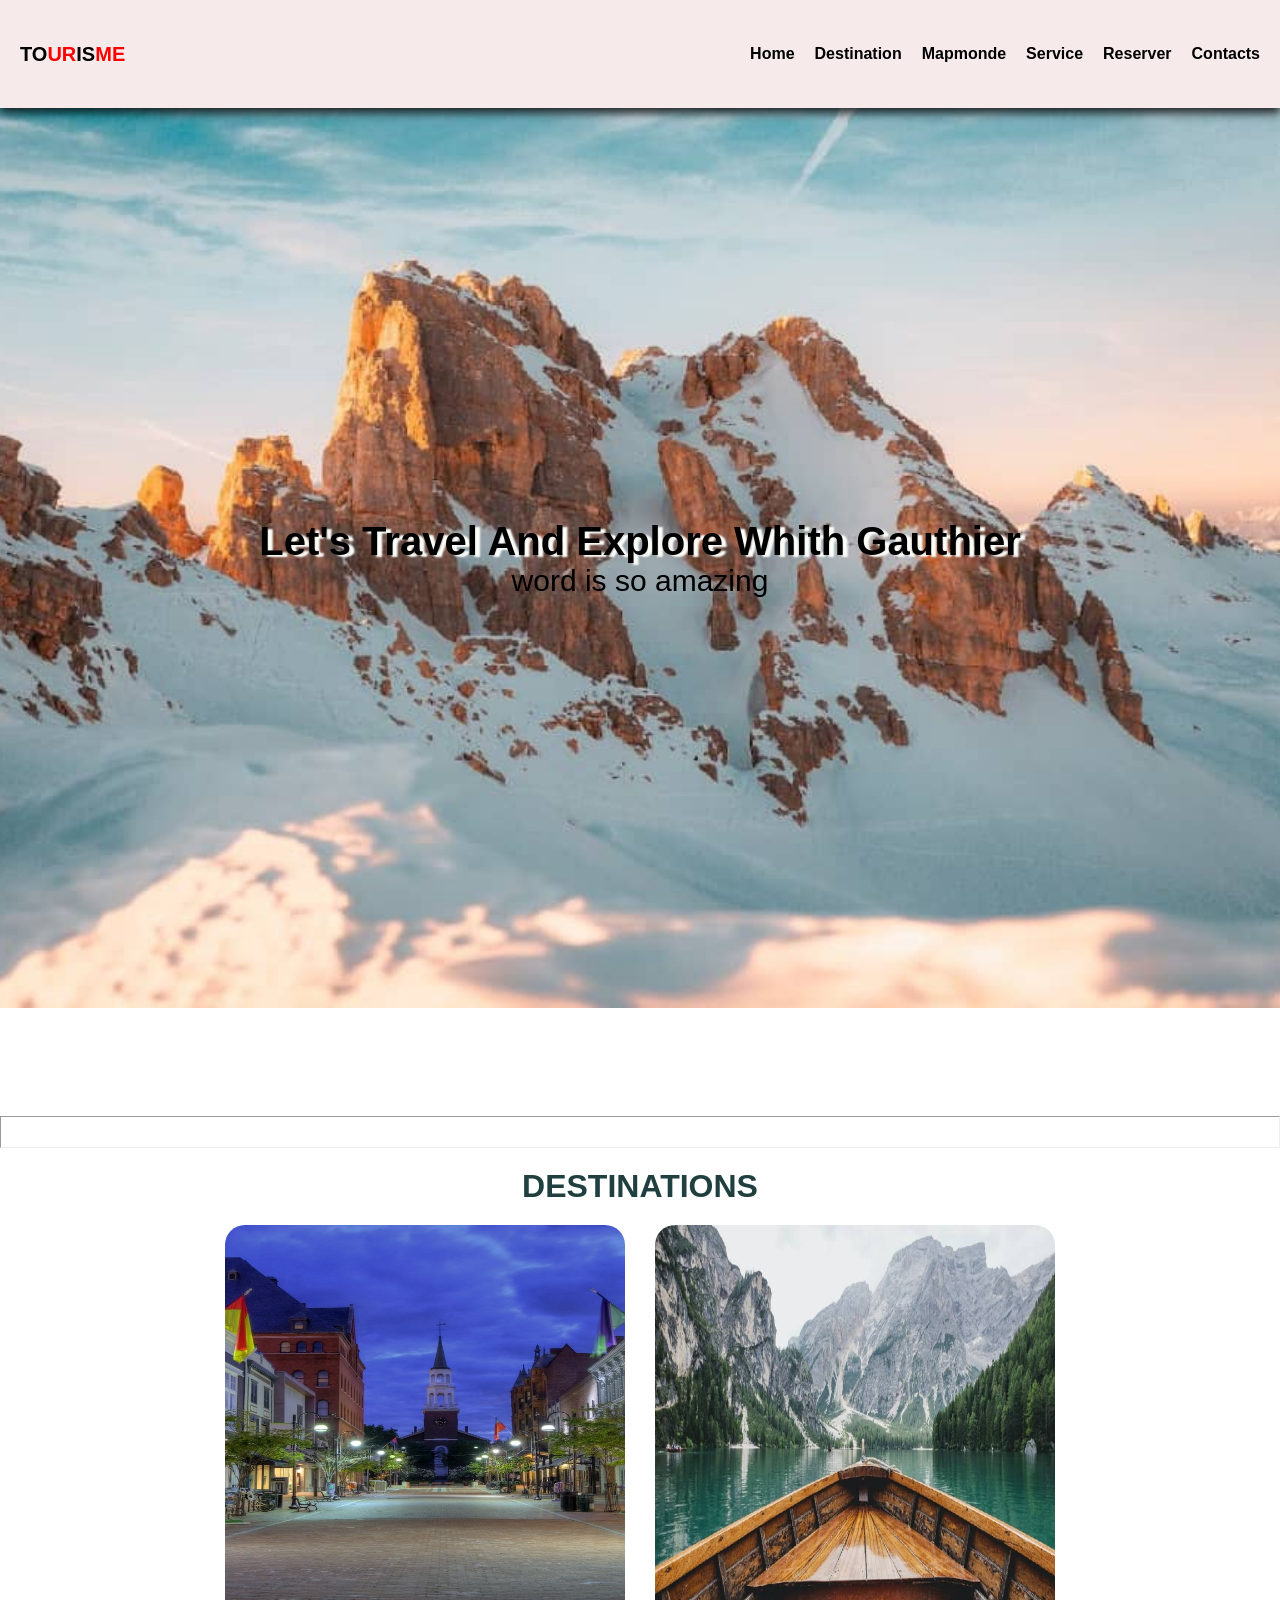
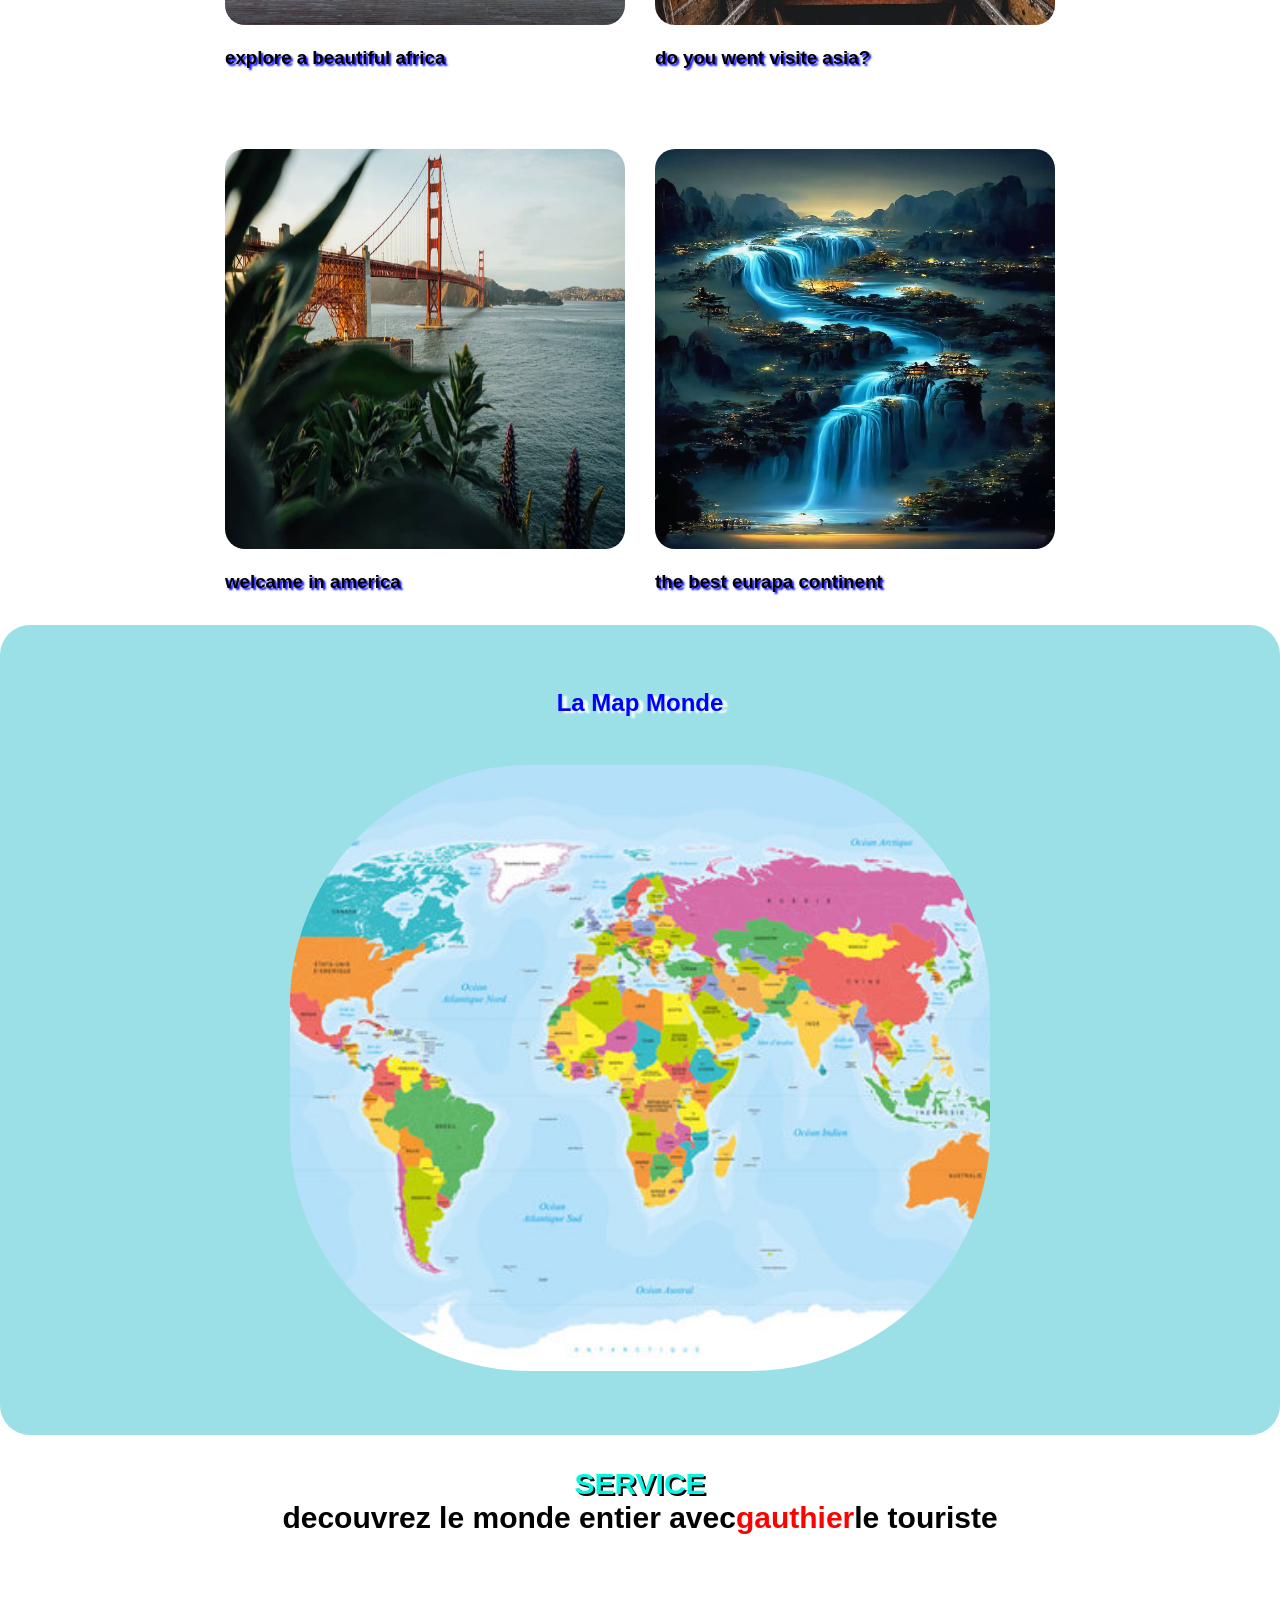
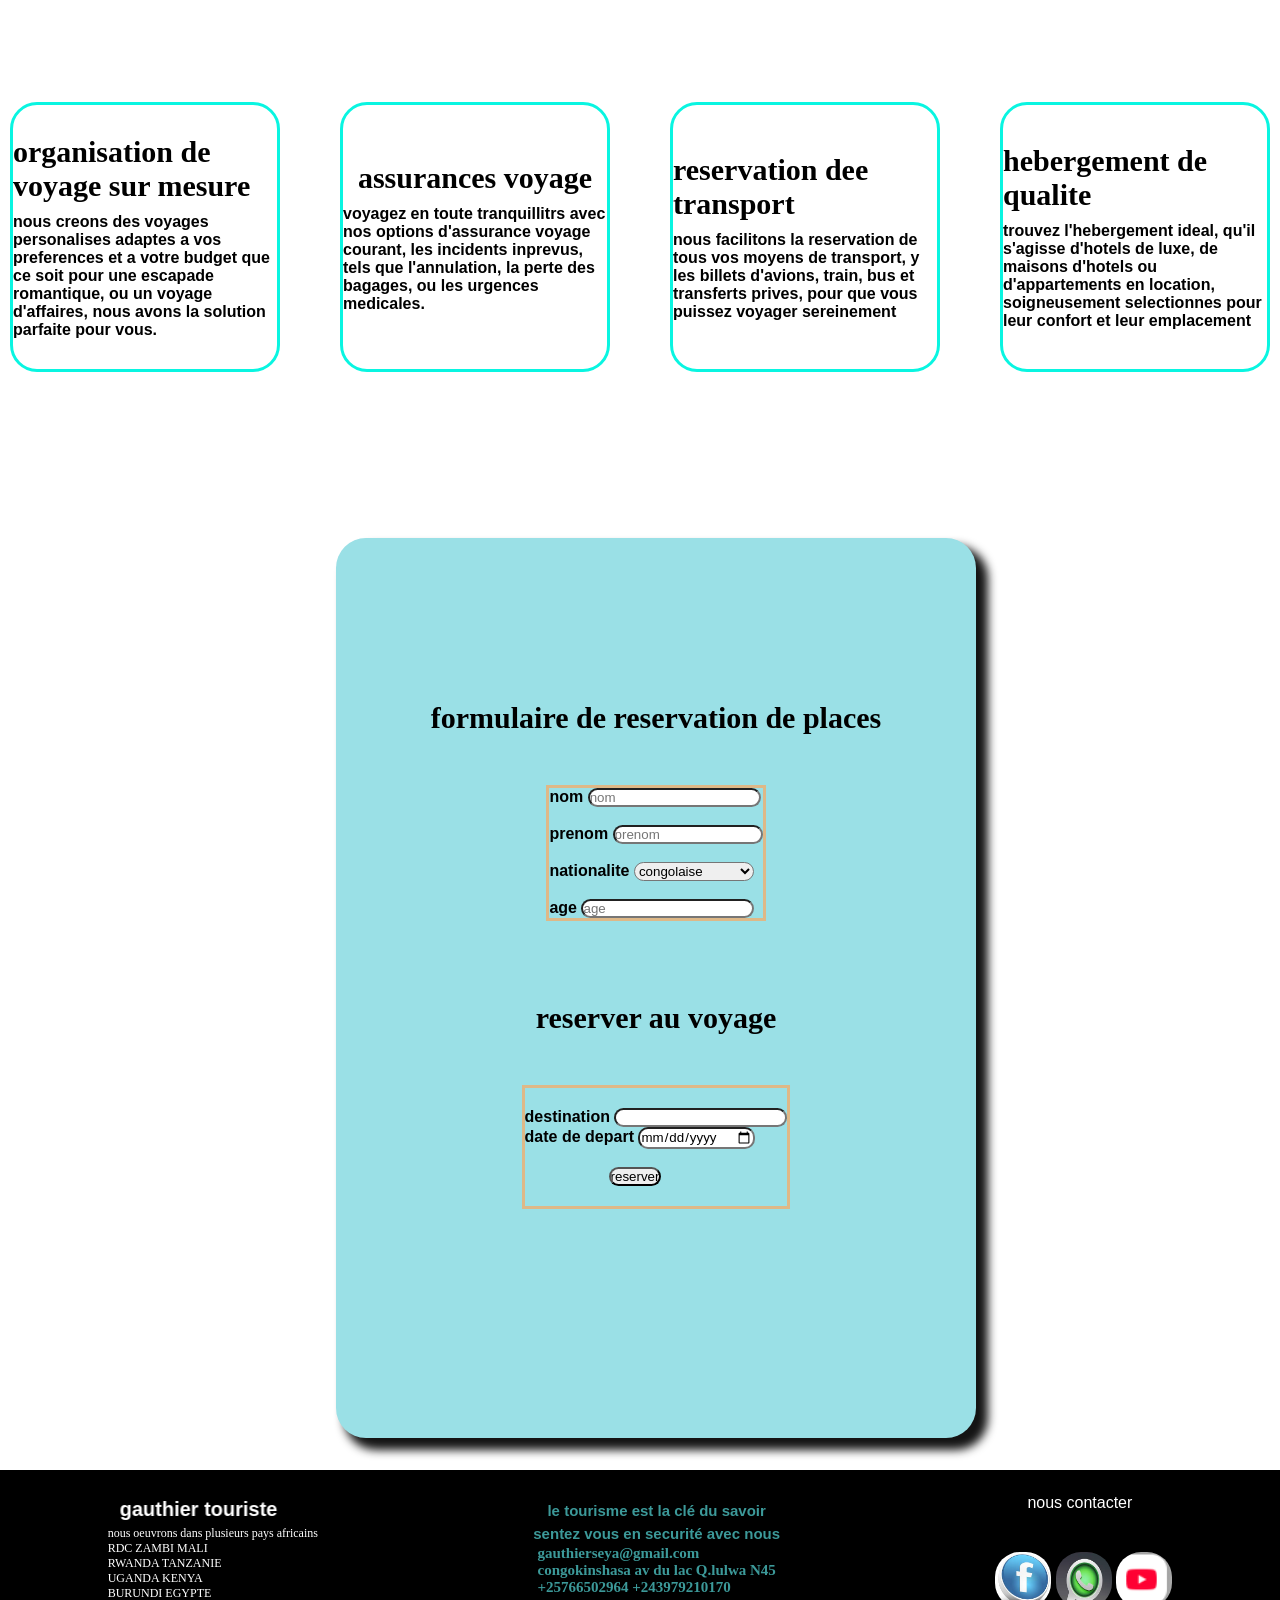
==== index.html @ 712d06c0 "index modifie" ====
<!DOCTYPE html>
<html lang="fr">

<head>
    <meta charset="UTF-8">
    <meta name="viewport" content="width=device-width, initial-scale=1.0">
    <title>site touristique</title>
    <link rel="stylesheet" href="./site.css">
</head>

<body>
    <nav>
        <h1>to<span style="color: red;">ur</span>is<span style="color: red;">me</span></h1>
        <div>
            <ul>
                <li><a href="#section1">home</a></li>
                <li><a href="#section2">destination</a></li>
                <li><a href="#section3">mapmonde</a></li>
                <li><a href="#service">service</a></li>
                <li><a href="#section5">reserver</a></li>
                <li><a href="#footer">contacts</a></li>

            </ul>
        </div>
    </nav>

    <main>
        <section class="section1" id="section1">
            <div class="div1">
                <h1>let's travel and explore whith gauthier</h1>
                <p>word is so amazing</p>
            </div>
        </section>
        <hr>

        <h1 class="h1">Destinations</h1>
        <section class="section2" id="section2">
            <div class="img1">
                <div>
                    <img src="./Paysage/africa.jpg" alt=""><br><br>
                    <h3>explore a beautiful africa</h3>
                </div>
                <div>
                    <img src="./Paysage/america.jpg" alt=""><br><br>
                    <h3>welcame in america</h3>
                </div>
            </div>

            <div class="img1">
                <div>
                    <img src="./Paysage/asie.jpg" alt=""><br><br>
                    <h3> do you went visite asia?</h3>
                </div>
                <div> <img src="./Paysage/europe.jpg" alt=""><br><br>
                    <h3> the best eurapa continent</h3>
                </div>
            </div>
        </section>


        <section class="section3" id="section3">
            <h1 class="h2">la map monde</h1>
            <img src="./Paysage/map monde.jpg" alt="">
        </section>

        <h1 class="h4">service</h1>
        <p class="h5">decouvrez le monde entier avec <span style="color: red;"> gauthier </span> le touriste</p>
        
        <section class="section4" id="service">

            <div class="sdiv">
                <h1>organisation de voyage sur mesure</h1>
                <p>nous creons des voyages personalises adaptes a vos preferences et a votre budget que ce soit pour une
                    escapade romantique, ou un voyage d'affaires, nous avons la solution parfaite pour vous.</p>
            </div>
            <div class="sdiv">
                <h1>assurances voyage</h1>
                <p>voyagez en toute tranquillitrs avec nos options d'assurance voyage courant, les incidents inprevus,
                    tels que l'annulation, la perte des bagages, ou les urgences medicales.</p>
            </div>
            <div class="sdiv">
                <h1>reservation dee transport</h1>
                <p>nous facilitons la reservation de tous vos moyens de transport, y les billets d'avions, train, bus et
                    transferts prives, pour que vous puissez voyager sereinement</p>
            </div>
            <div class="sdiv">
                <h1> hebergement de qualite </h1>
                <p>trouvez l'hebergement ideal, qu'il s'agisse d'hotels de luxe, de maisons d'hotels ou d'appartements
                    en location, soigneusement selectionnes pour leur confort et leur emplacement</p>
            </div>
        </section>

        <section class="section5" id="section5">
            <h1>formulaire de reservation de places</h1>
            <div class="form">
                <label for="name">nom</label>
                <input type="text" name="" id="" placeholder="nom"><br><br>

                <label for="name">prenom</label>
                <input class="prenom" type="text" name="" id="" placeholder="prenom"><br><br>

                <label for="nationalite">nationalite</label>
              <select class="nat" name="nationalite" id="nationalite">nationalite
                <option value="congolaise">congolaise</option>
                <option value="burundaise">burundaise</option>
                <option value="tanzaniene">tanzaniene</option>
                <option value="zambienne">zambienne</option>
                </select><br><br>

                <label for="age">age</label>
                <input type="number" name="age" id="age" required placeholder="age">

               
            </div>
            <h1>reserver au voyage</h1>
            <div class="form2">
                <label for="destination">destination</label>
                <input type="text" name="" id=""><br>

                <label for="date de depart">date de depart</label>
                <input type="date" name="date" id="date"><br><br>
                <input class="env" type="submit" value="reserver">
            </div>
        </section>

        <section></section>
        <footer id="footer">
            <div class="div2">
                <h1> <marquee behavior="" direction="right">gauthier touriste</marquee></h1>
                <p>nous oeuvrons dans plusieurs pays africains </p>
                <p>RDC ZAMBI MALI</p>
                <P>RWANDA TANZANIE</P>
                <P>UGANDA KENYA</P>
                <P>BURUNDI EGYPTE</P>
            </div>
            <div class="div4">
                <p>le tourisme est la clé du savoir <p>
                <p>sentez vous en securité avec nous</p>
                gauthierseya@gmail.com <br>
                congokinshasa av du lac Q.lulwa N45 <br>
                +25766502964 +243979210170
            </div>
            <div class="div3">
                <p>nous contacter</p>
                <a href="http://facebook.com" target="_blank"> <img src="./Paysage/facebook.jpeg" alt="facebook"></a>
                <a href="http://wa.me +243979210170" target="_blank"><img src="./Paysage/whatsapp.jpeg" alt=""></a>
                <a href="http://youtube.com" target="_blank"><img src="./Paysage/Annotation 2025-03-13 210353.png" alt=""></a>

                <a href="http://"></a>
            </div>
        </footer>
    </main>
</body>

</html>
---- site.css ----
*{
    padding: 0;
    margin: 0;
    box-sizing: border-box;
    text-decoration: none;
    list-style: none;
    font-family: sans-serif, georgia;
}
nav{
    display: flex;
    justify-content: space-between;
    width: 100%;
    height: 12vh;
    align-items: center;
    position: fixed;
    top: 0;
    background-color: rgb(247, 234, 234);
    box-shadow: 0 5px 9px rgba(20, 20, 20, 0.9);
    z-index:1;

}
ul{
    display: flex;
    gap: 20px;
    margin: 20px;
}
nav h1{
    margin: 20px;
    font-size: 20px;
    font-family: sans-serif;
    text-transform: uppercase;
    font-weight: 800;
       
}
ul a{
    color: rgb(0, 0, 0);
    font-weight: 700;
    text-transform: capitalize;
}
ul a:hover{
    color: rgb(202, 32, 32);
}
.section1{
    width: 100%;
    height: 100vh;
    margin: 12vh 0;
    background-image: url(./Paysage/savane.jpg);
    background-repeat:no-repeat;
    background-position: center;
    background-size: cover;
    object-fit:cover;
    display: flex;
    justify-content: center;
    align-items: center;
}
.div1 h1{
    text-transform: capitalize;
    font-weight: 900;
    font-size: 40px;
    text-shadow: 5px 2px 2px  rgb(253, 255, 251);
}
.div1 p{
    font-weight: 500;
    font-size: 30px;
    display: flex;
    text-align: center;
}
.section2{
    display: flex;
   justify-content: center;
   gap: 30px;
   padding: 20px 0 0 0;
   width: 100%;
   height: auto;
   
}
.section2 img{
    width: 400px;
    height: 400px;
    border-radius: 20px;
    
}
.section2 h3{
    font-weight: 800;
    text-shadow: 2px 2px 2px blue;
}
.img1{
    display: flex;
    flex-direction: column;
    gap: 80px;

}
.h1{
    display: flex;
    justify-content: center;
    padding: 20px 0 0 0;
    text-transform: uppercase;
    color: rgb(32, 63, 63);
    font-weight: 800;
    position: sticky;
    right: 0;
}
hr{
    padding: 30px 0 0 0;
}
.section2 img{
    transition: transform 0.3s ease;
}
.section2 img:hover{
    transform: scale(1.1);
}
.section3 img{
    object-fit: cover;
    width: 700px;
    height: 700px;
    border-radius: 15rem;
    
}
.section3{
    background-color: rgb(154, 224, 230);
    display: flex;
    justify-content: center;
    height: 90vh;
    padding: 4rem 0;
    flex-direction: column;
    align-items: center;
    margin: 2rem 0;
    border-radius: 30px;
    
    
}
.h2{
    color: blue;
    padding: 0 0 3rem 0;
    text-transform: capitalize;
    font-weight: 900;
    text-shadow: 5px 2px 2px white;    
}
.section4{
    width: 100%;
    height: 67vh;
    display: flex;
    justify-content: center;
    align-items: center;
    gap: 60px;
    padding: 0 10px;
    box-sizing: border-box;
}
.h4{
    display: flex;
    justify-content: center;
    align-items: center;
    font-family: Arial, Helvetica, sans-serif;
    font-size: 30px;
    text-transform: uppercase;
    color: rgb(9, 245, 225);
    text-shadow: black 2px 2px;
    font-weight: 800;
    
}
.h5{
    display: flex;
    justify-content: center;
    align-items: center;
    font-family: Arial, Helvetica, sans-serif;
    font-size: 30px;
    font-weight: 600;
    flex-direction: row;

}
.section4 div{
    border: solid 3px rgb(9, 245, 225);
    border-radius: 10%;
    width: 25%;
    height: 30vh;
    display: flex;
    flex-direction: column;
    justify-content: center;
    align-items: center;
    gap: 10px;
    box-shadow: 30px red;
    box-sizing: border-box;
    position: relative;
}
.section4 h1{
    font-family: cursive;
    font-size: 30px;
    color: black;
}
.section4 p{
    font-family: 'Gill Sans', 'Gill Sans MT', Calibri, 'Trebuchet MS', sans-serif;
    font-size: 16px;
    font-weight: 800;
    color: black;
}
.section5{
    width: 50%;
    height: 100vh;
    display: flex;
    flex-direction: column;
    justify-content: center;
    align-items: center;
    margin: 0 21rem 2rem 21rem;
    gap: 50px;
    background-color: rgb(154, 224, 230);
    border-radius: 30px;
    box-shadow: 10px 10px 10px 2px rgba(20, 20, 20, 6);
}
.form{
    border: solid 3px burlywood;
    
}
.form2{
    border: solid 3px burlywood;
    padding: 20px 0;
    margin:0 0 6rem 0;

}
.prenom{
    width:150px;
}
.nat{
    width: 120px;
    border-radius: 10px;
}
.section5 h1{
    padding: 30px 0 0 0;
    font-weight: 800;
    font-family: cursive;
    font-size: 30px;
}
input{
    border-radius: 10px;
}
.env{
    margin: 0 0 0 84px;
}
label{
    font-weight: 800;
}
.sdiv h1,p{
    display: flex;
    flex-direction: column;
    position: relative;
}
footer{
    background-color: black;
    display: flex;
    justify-content: space-around;
    color: white;
}
div{
    color: 
}
footer h1{
    font-size: 20px;
}
.div2{
    display: flex;
    flex-direction: column;
    justify-content: center;
}
.div3 img{
    width: 3.5rem;
    height: 3.5rem;
    border-radius: 25px;
    margin: 1rem 0;
}
.div2 p{
    font-family: cursive;
    font-size: 12px;
}
.div3 p{
    margin: 1.5rem 2rem;
}
.div4{
    display: flex;
    justify-content: center;
    align-items: center;
    flex-direction: column;
    gap: 3px;
    font-weight: 700;
    font-family: cursive;
    color: rgb(60, 153, 153);
    font-size: 15px;
}

@media (max-width: 600px) {
    nav {
        flex-direction: column;
        height: auto;
        padding: 10px 0;
        position: static;
    }
    nav h1 {
        margin: 10px 0;
        font-size: 18px;
    }
    nav ul {
        flex-direction: column;
        gap: 10px;
        margin: 10px 0;
        align-items: center;
    }
    .section1 {
        height: 60vh;
        margin: 0;
        padding-top: 60px;
    }
    .div1 h1 {
        font-size: 22px;
        text-align: center;
    }
    .div1 p {
        font-size: 16px;
        text-align: center;
    }
    .section2 {
        flex-direction: column;
        gap: 10px;
        align-items: center;
        padding: 10px 0;
    }
    .img1 {
        flex-direction: column;
        gap: 20px;
        align-items: center;
    }
    .section2 img {
        width: 90vw;
        height: 180px;
        max-width: 100%;
    }
    .section3 img {
        width: 90vw;
        height: 180px;
        border-radius: 2rem;
    }
    .section3 {
        height: auto;
        padding: 1rem 0;
        margin: 1rem 0;
    }
    .section4 {
        flex-direction: column;
        gap: 20px;
        height: auto;
        padding: 10px 0;
    }
    .section4 div {
        width: 90vw;
        height: auto;
        border-radius: 10px;
        padding: 10px;
    }
    .section5 {
        width: 95vw;
        margin: 1rem 0;
        height: auto;
        gap: 20px;
        padding: 10px 0;
    }
    .form, .form2 {
        width: 90vw;
        padding: 10px;
        margin: 0;
    }
    .env {
        margin: 0;
        width: 100%;
    }
    .h1, .h2, .h4, .h5 {
        font-size: 18px;
        padding: 10px 0 0 0;
        text-align: center;
    }
    footer {
        flex-direction: column;
        align-items: center;
        text-align: center;
        gap: 10px;
        padding: 10px 0;
    }
    .div3 img {
        width: 2.5rem;
        height: 2.5rem;
        margin: 0.5rem 0;
    }
}
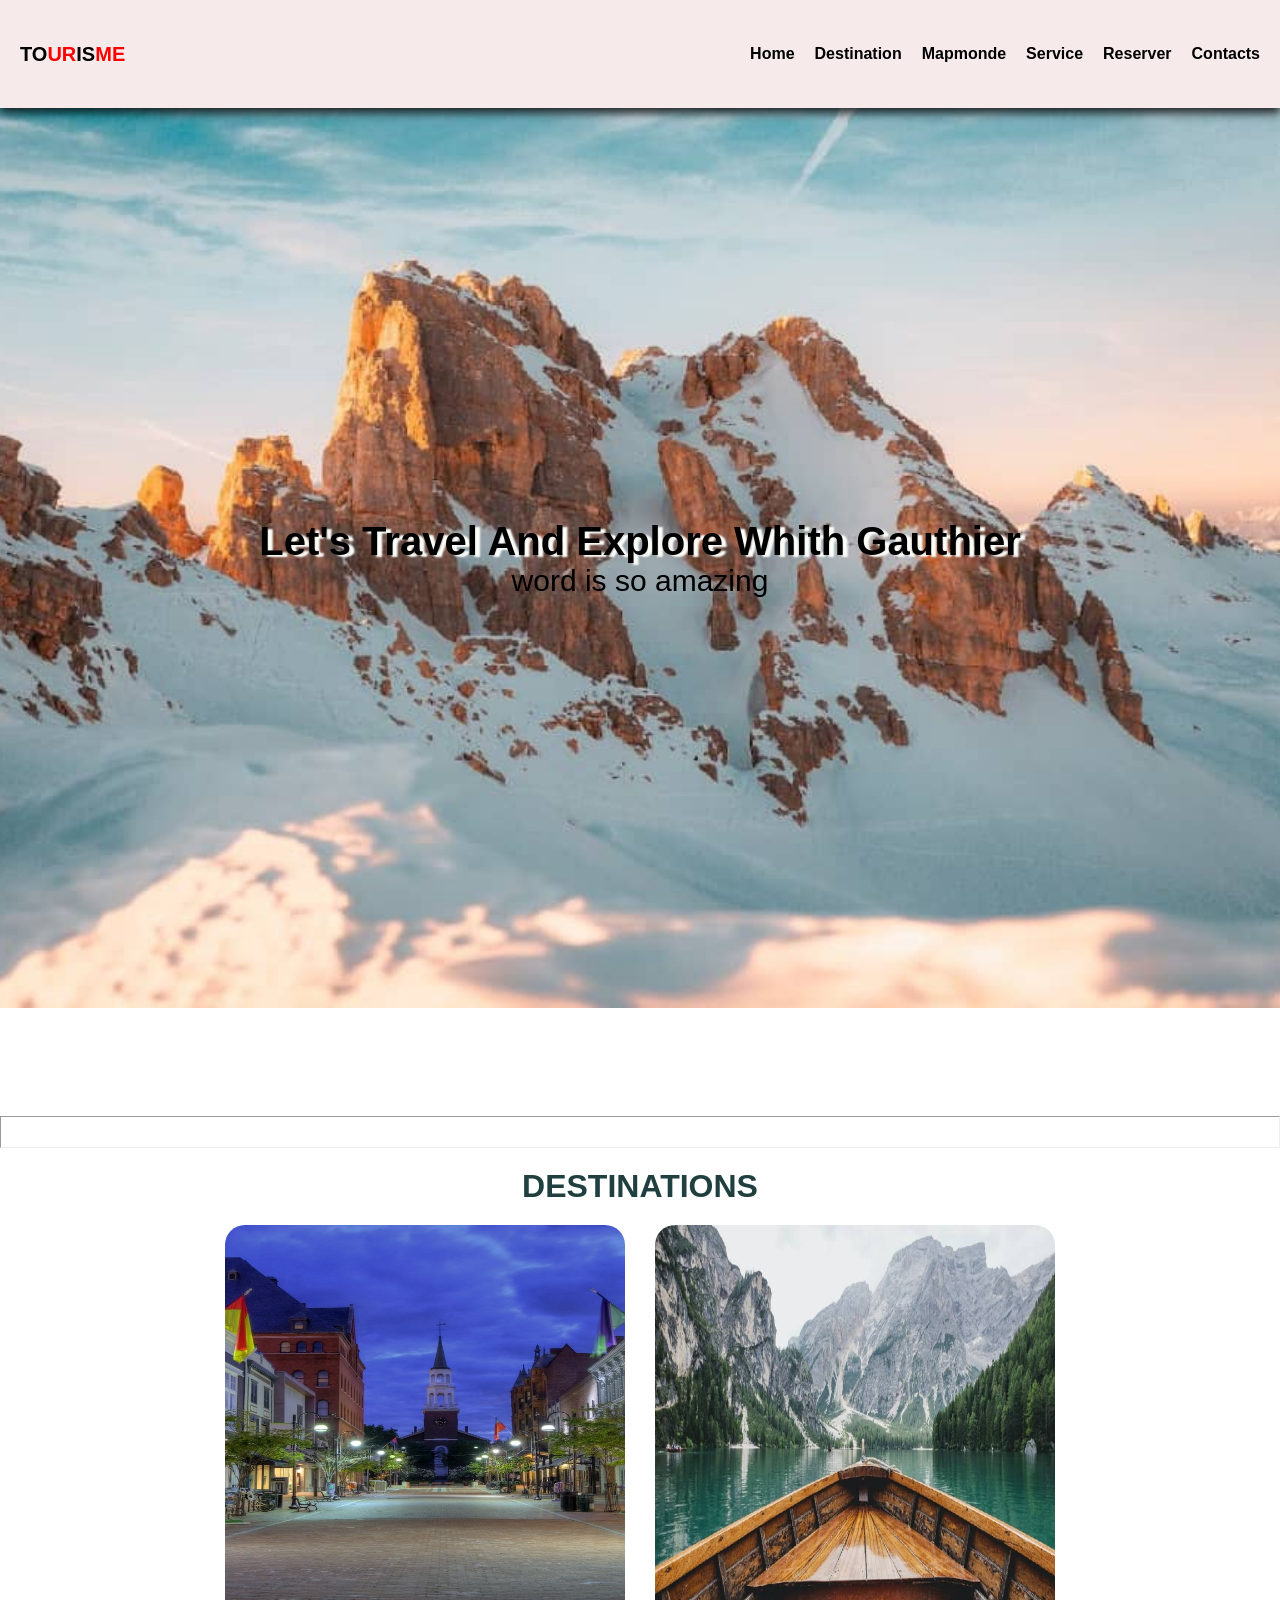
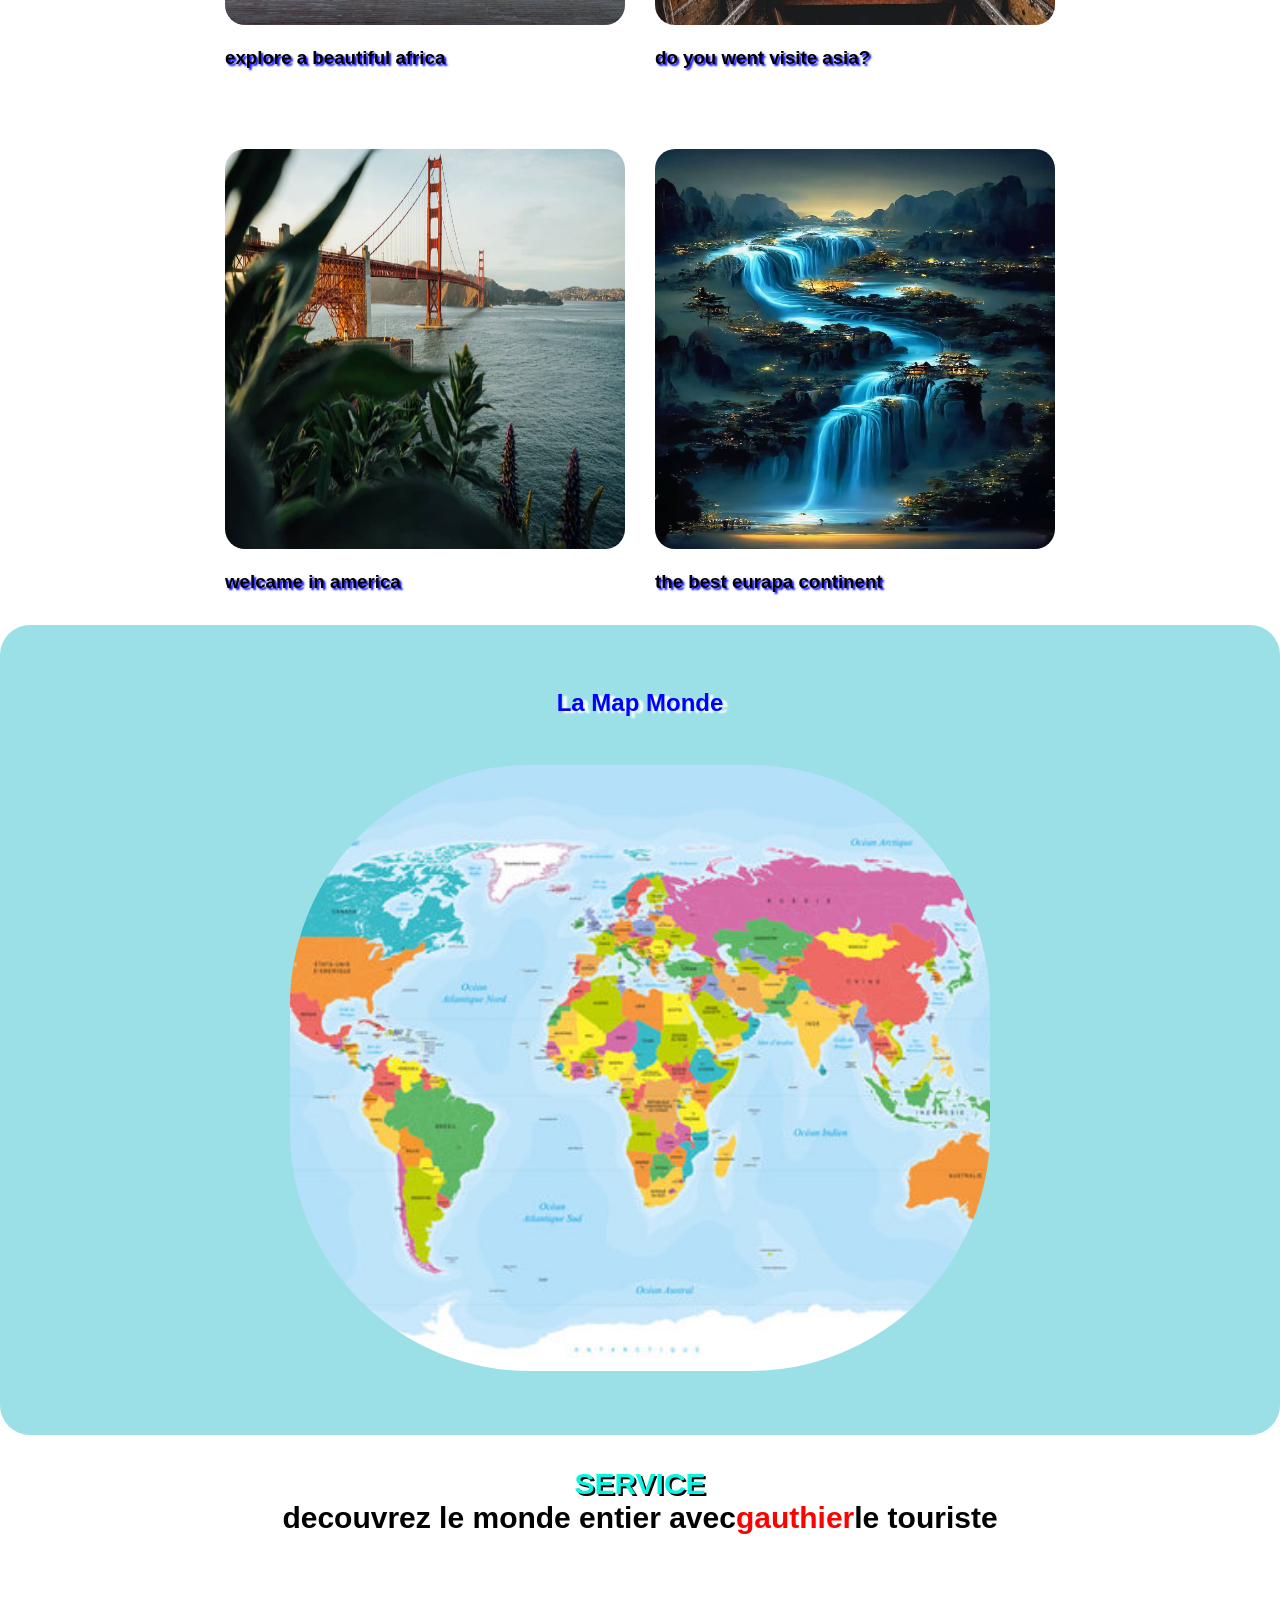
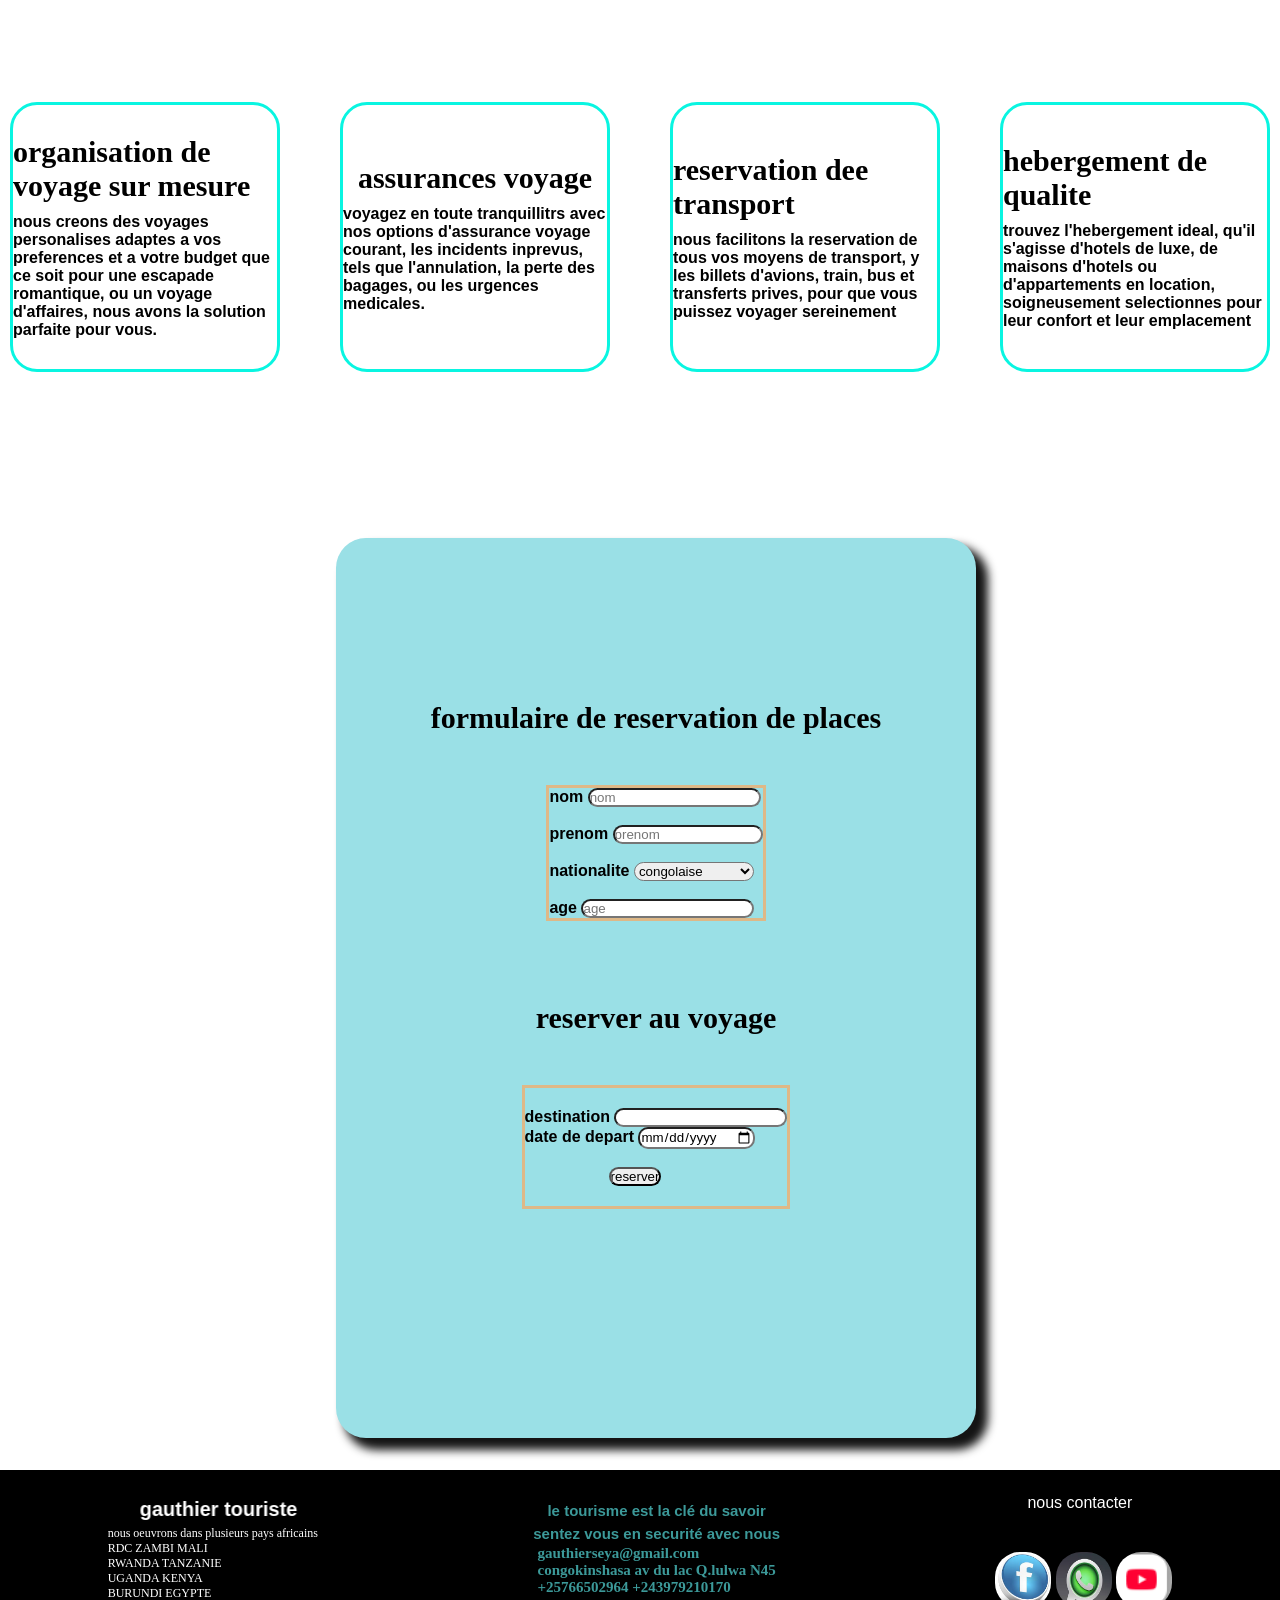
==== commit 767ffe06: "tourism" ====
--- a/index.html
+++ b/index.html
@@ -12,14 +12,14 @@
     <nav>
         <h1>to<span style="color: red;">ur</span>is<span style="color: red;">me</span></h1>
         <div>
-            <ul>
+            <span class="hamburger" id="hamburger">&#9776;</span> <!-- Hamburger icon -->
+            <ul id="nav-list">
                 <li><a href="#section1">home</a></li>
                 <li><a href="#section2">destination</a></li>
                 <li><a href="#section3">mapmonde</a></li>
                 <li><a href="#service">service</a></li>
                 <li><a href="#section5">reserver</a></li>
                 <li><a href="#footer">contacts</a></li>
-
             </ul>
         </div>
     </nav>
@@ -150,6 +150,13 @@
             </div>
         </footer>
     </main>
+    <script>
+    const hamburger = document.getElementById('hamburger');
+    const navList = document.getElementById('nav-list');
+    hamburger.addEventListener('click', () => {
+        navList.classList.toggle('active');
+    });
+</script>
 </body>
 
 </html>
--- a/site.css
+++ b/site.css
@@ -285,6 +285,19 @@
     font-size: 15px;
 }
 
+/* Hamburger caché sur ordinateur */
+.hamburger {
+    display: none;
+    font-size: 2em;
+    cursor: pointer;
+    user-select: none;
+    background: none;
+    border: none;
+    color: #222;
+    margin-right: 20px;
+}
+
+/* Responsive mobile */
 @media (max-width: 600px) {
     nav {
         flex-direction: column;
@@ -386,4 +399,29 @@
         height: 2.5rem;
         margin: 0.5rem 0;
     }
+    .hamburger {
+        display: block;
+        position: absolute;
+        top: 20px;
+        right: 20px;
+        z-index: 100;
+    }
+    nav ul {
+        display: none;
+        flex-direction: column;
+        background: white;
+        position: absolute;
+        top: 60px;
+        right: 10px;
+        width: 160px;
+        box-shadow: 0 2px 8px rgba(0,0,0,0.2);
+        border-radius: 8px;
+        z-index: 99;
+    }
+    nav ul.active {
+        display: flex;
+    }
+    nav {
+        position: relative;
+    }
 }
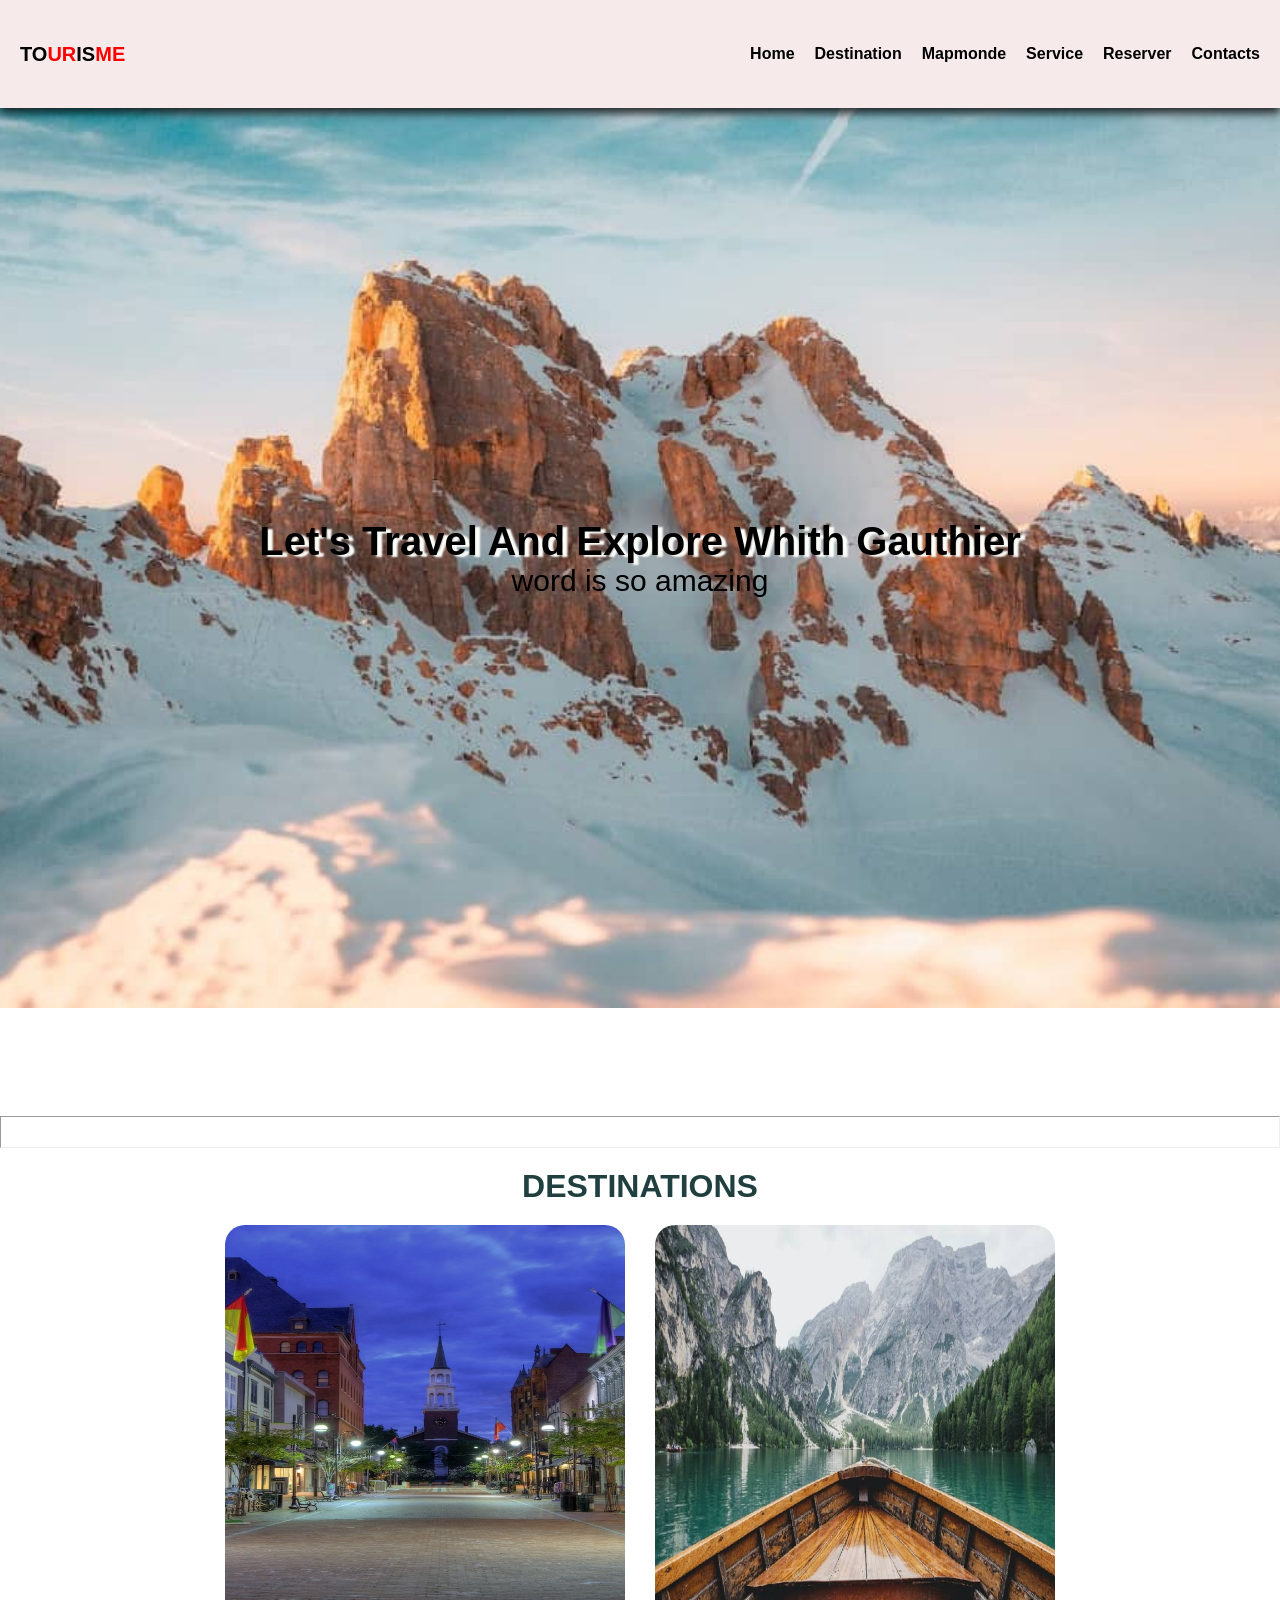
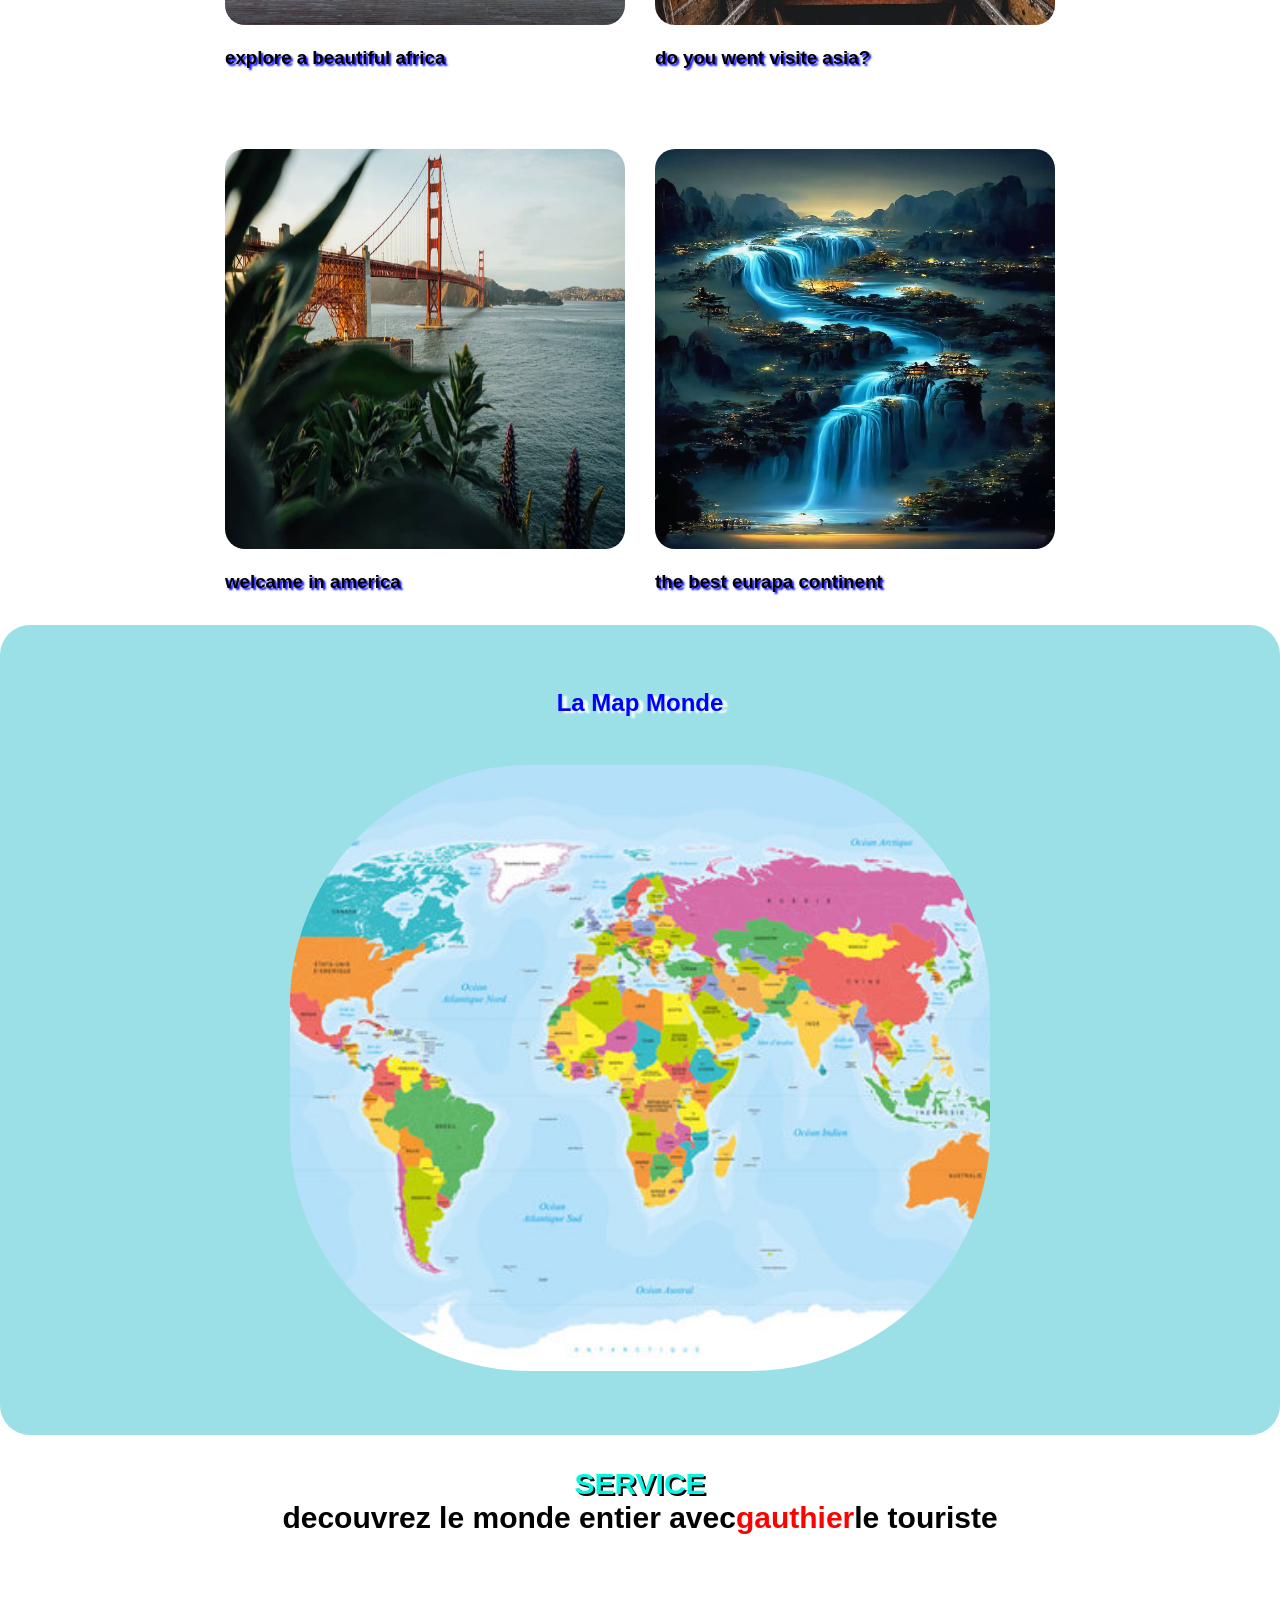
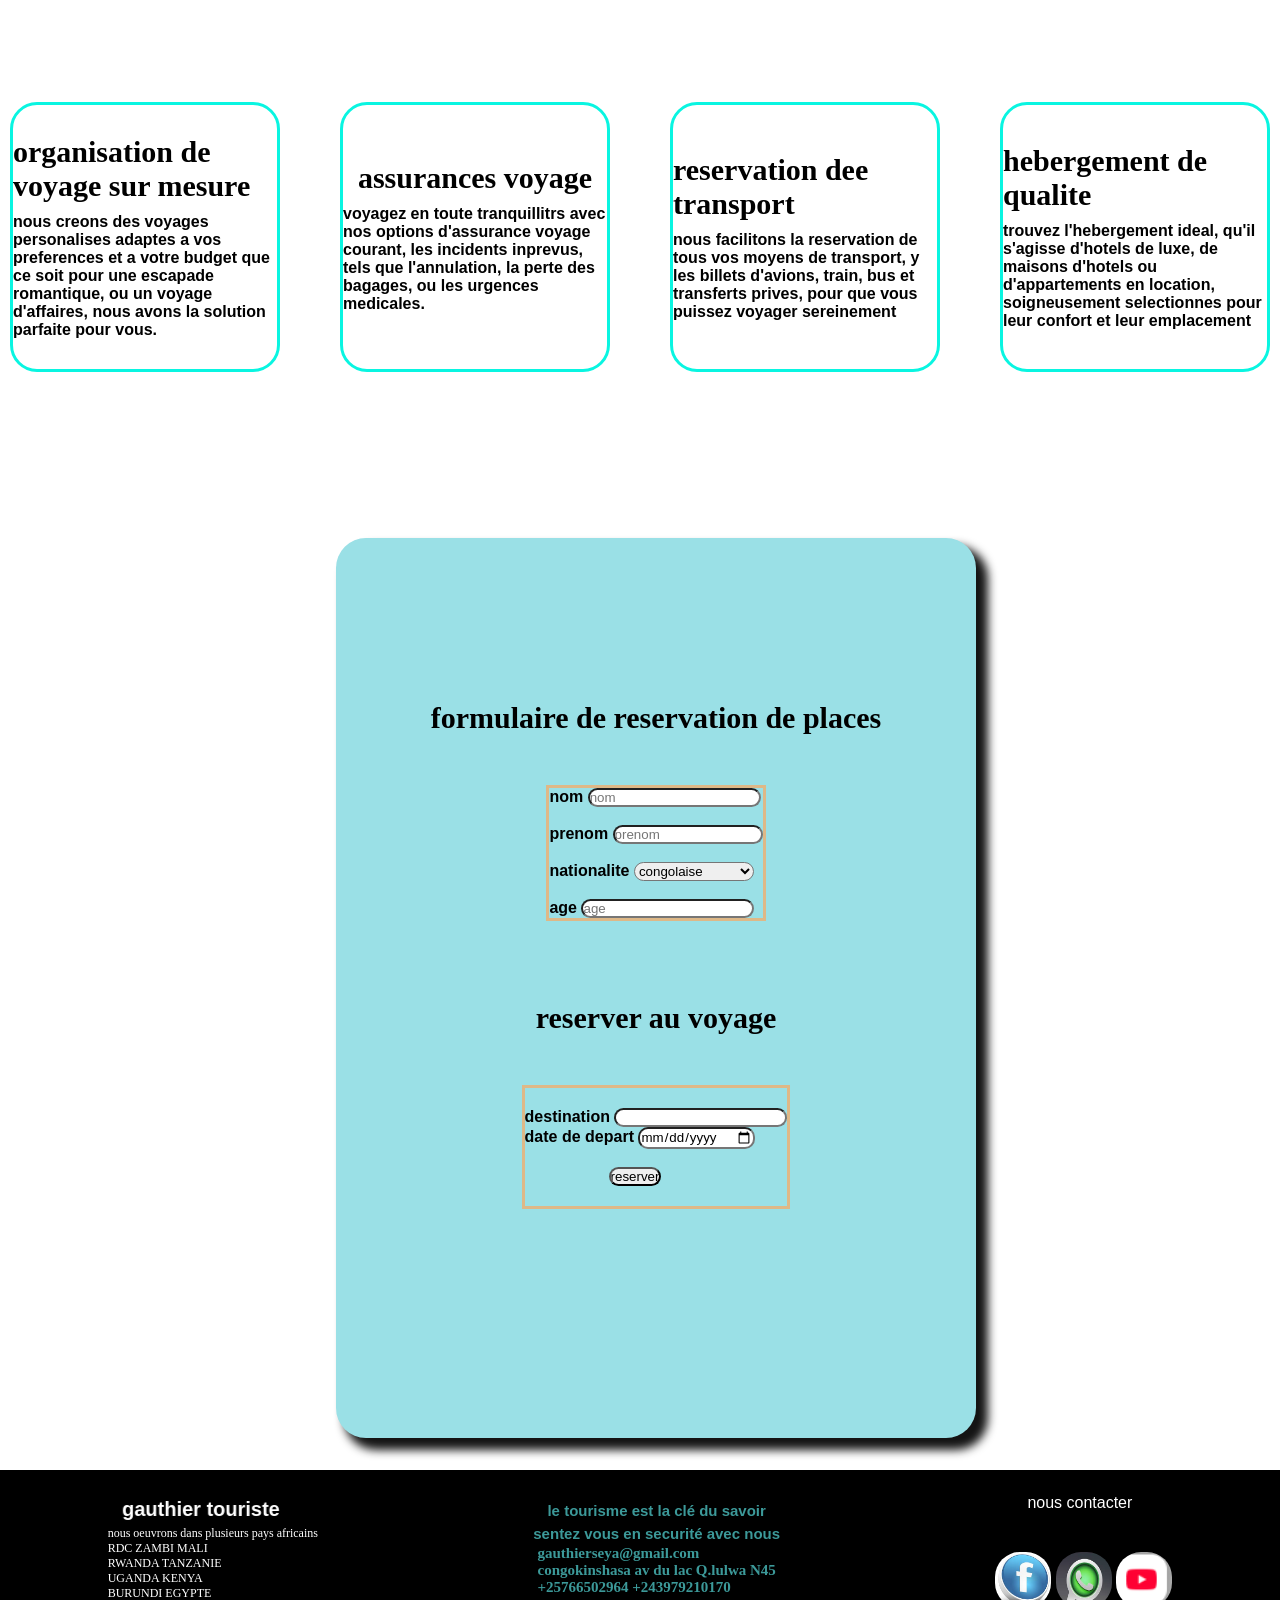
==== commit e843a6db: "tourism" ====
--- a/index.html
+++ b/index.html
@@ -64,7 +64,7 @@
         </section>
 
         <h1 class="h4">service</h1>
-        <p class="h5">decouvrez le monde entier avec <span style="color: red;"> gauthier </span> le touriste</p>
+        <p class="h5">decouvrez le monde entier avec <span style="color: red;">  gauthier </span> le touriste</p>
         
         <section class="section4" id="service">
 
--- a/site.css
+++ b/site.css
@@ -382,8 +382,14 @@
         margin: 0;
         width: 100%;
     }
-    .h1, .h2, .h4, .h5 {
+    .h1, .h2, .h4  {
         font-size: 18px;
+        padding: 10px 0 0 0;
+        text-align: center;
+    }
+
+    .h5{
+         font-size: 16px;
         padding: 10px 0 0 0;
         text-align: center;
     }
